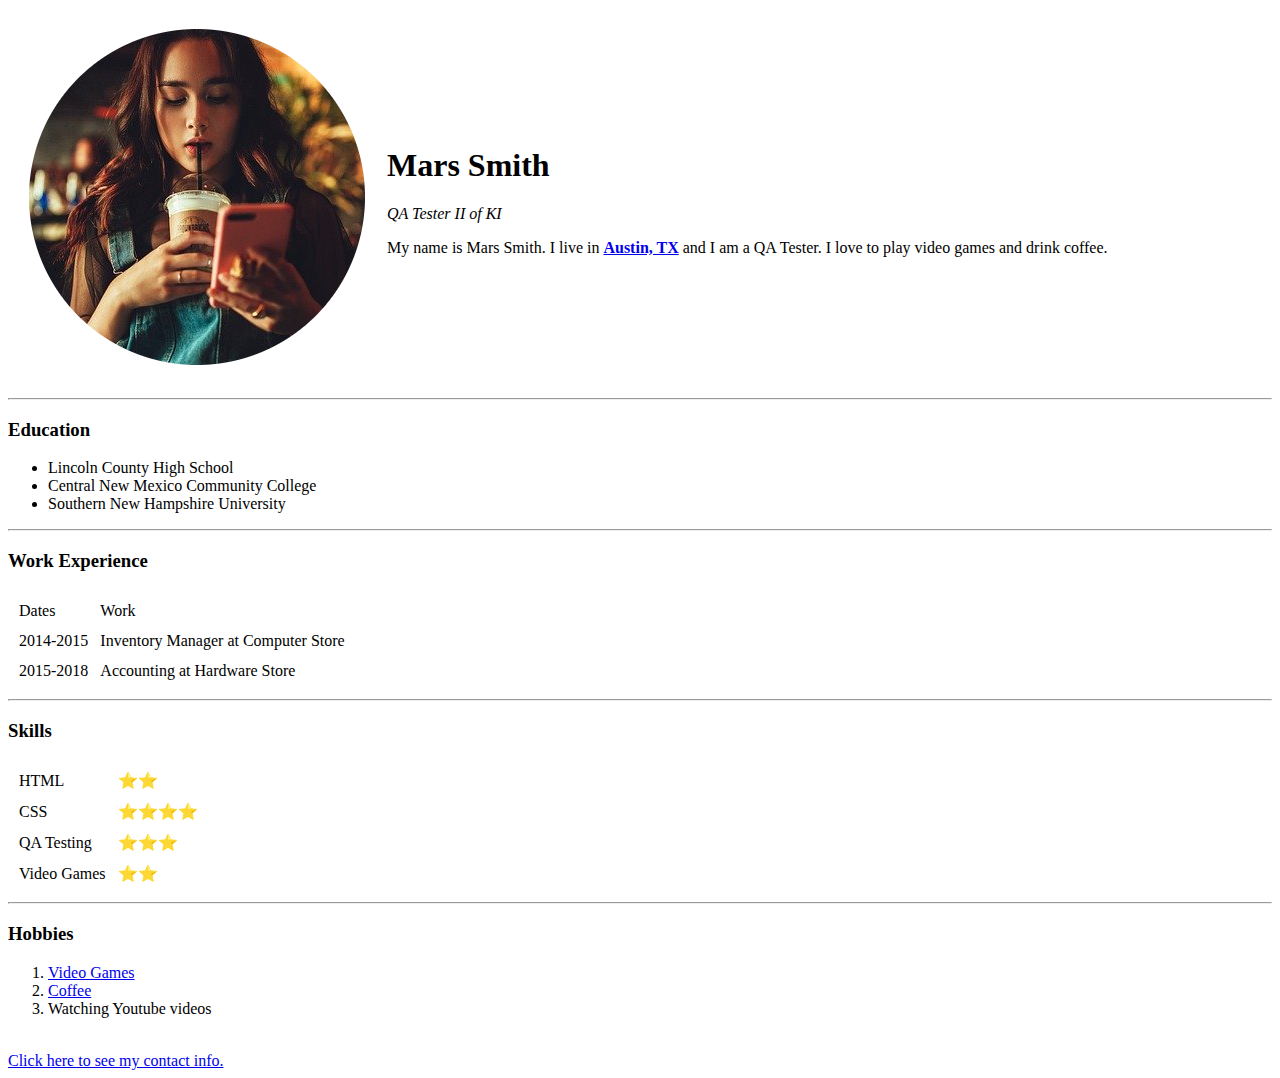
==== index.html @ b7d71f47 "Add initial CV website files" ====
<!DOCTYPE html><html lang="en" dir="ltr">
  <head>
    <meta charset="utf-8">
    <title>Mars' Personal Site</title>
  </head>
  <body>
    <!--  Please do not use this attribute in the table in the future; it is deprecated. Use separate CSS file instead. -->
    <table cellspacing="20">
      <tr>
        <td><img src="images/coffee-photo.png" alt="coffee"></td>
        <td>
          <h1>Mars Smith</h1>
          <p><em>QA Tester II of KI</em></p>
          <p>My name is Mars Smith. I live in <strong><a href="https://www.huffpost.com/entry/14-reasons-austin-is-the-weirdest-city-in-america_n_55785f64e4b0a774939d0cff">Austin, TX</a></strong> and I am a QA Tester. I love to play video games and drink coffee.</p>
        </td>
      </tr>
    </table>
    <hr>
    <h3>Education</h3>
    <ul>
      <li>Lincoln County High School</li>
      <li>Central New Mexico Community College</li>
      <li>Southern New Hampshire University</li>
    </ul>
    <hr>
    <h3>Work Experience</h3>
    <table cellspacing="10">
      <thead>
        <tr>
          <td>Dates</td>
          <td>Work</td>
        </tr>
      </thead>
      <tbody>
        <tr>
          <td>2014-2015</td>
          <td>Inventory Manager at Computer Store</td>
        </tr>
        <tr>
          <td>2015-2018</td>
          <td>Accounting at Hardware Store</td>
        </tr>
      </tbody>
    </table>
  <hr>
    <h3>Skills</h3>
    <table cellspacing="10">
        <tr>
          <td>HTML</td>
          <td>⭐⭐</td>
        </tr>
        <tr>
          <td>CSS</td>
          <td>⭐⭐⭐⭐</td>
        </tr>
        <tr>
          <td>QA Testing</td>
          <td>⭐⭐⭐</td>
        </tr>
        <tr>
          <td>Video Games</td>
          <td>⭐⭐</td>
        </tr>
    </table>
    <hr>
    <h3>Hobbies</h3>
    <ol>
      <li><a href="https://www.verywellmind.com/video-games-could-treat-mental-illness-study-shows-5190213">Video Games</a></li>
      <li><a href="https://www.hsph.harvard.edu/news/hsph-in-the-news/is-coffee-good-or-bad-for-your-health/">Coffee</a></li>
      <li>Watching Youtube videos</li>
    </ol>
    <br>
    <a href="contactus.html">Click here to see my contact info.</a>
  </body>
</html>
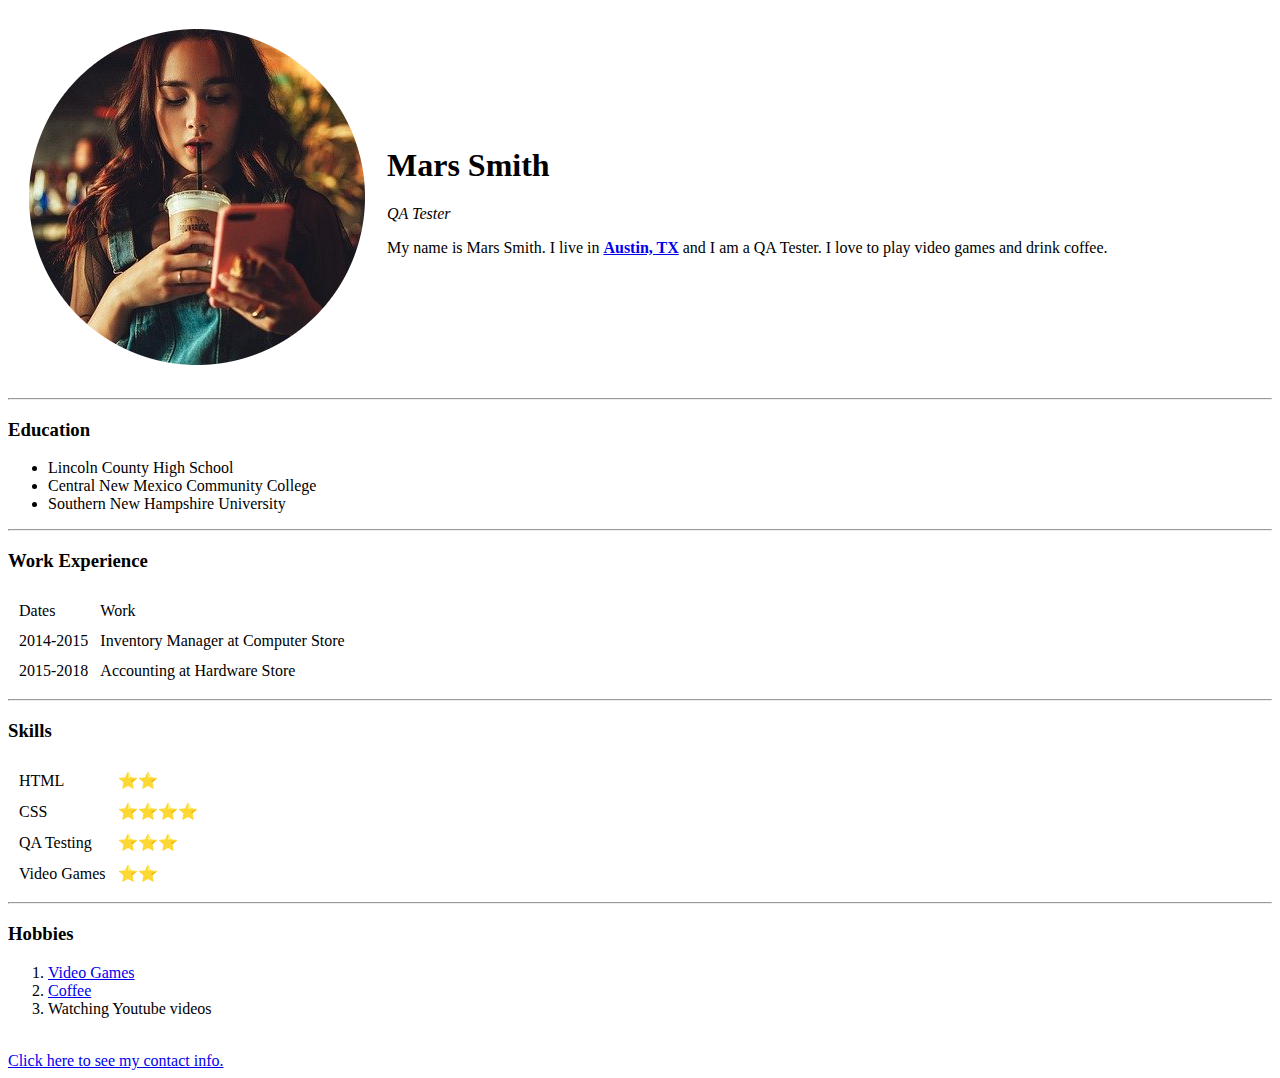
==== commit 469bdae7: "Made slight change to index" ====
--- a/index.html
+++ b/index.html
@@ -10,7 +10,7 @@
         <td><img src="images/coffee-photo.png" alt="coffee"></td>
         <td>
           <h1>Mars Smith</h1>
-          <p><em>QA Tester II of KI</em></p>
+          <p><em>QA Tester</em></p>
           <p>My name is Mars Smith. I live in <strong><a href="https://www.huffpost.com/entry/14-reasons-austin-is-the-weirdest-city-in-america_n_55785f64e4b0a774939d0cff">Austin, TX</a></strong> and I am a QA Tester. I love to play video games and drink coffee.</p>
         </td>
       </tr>
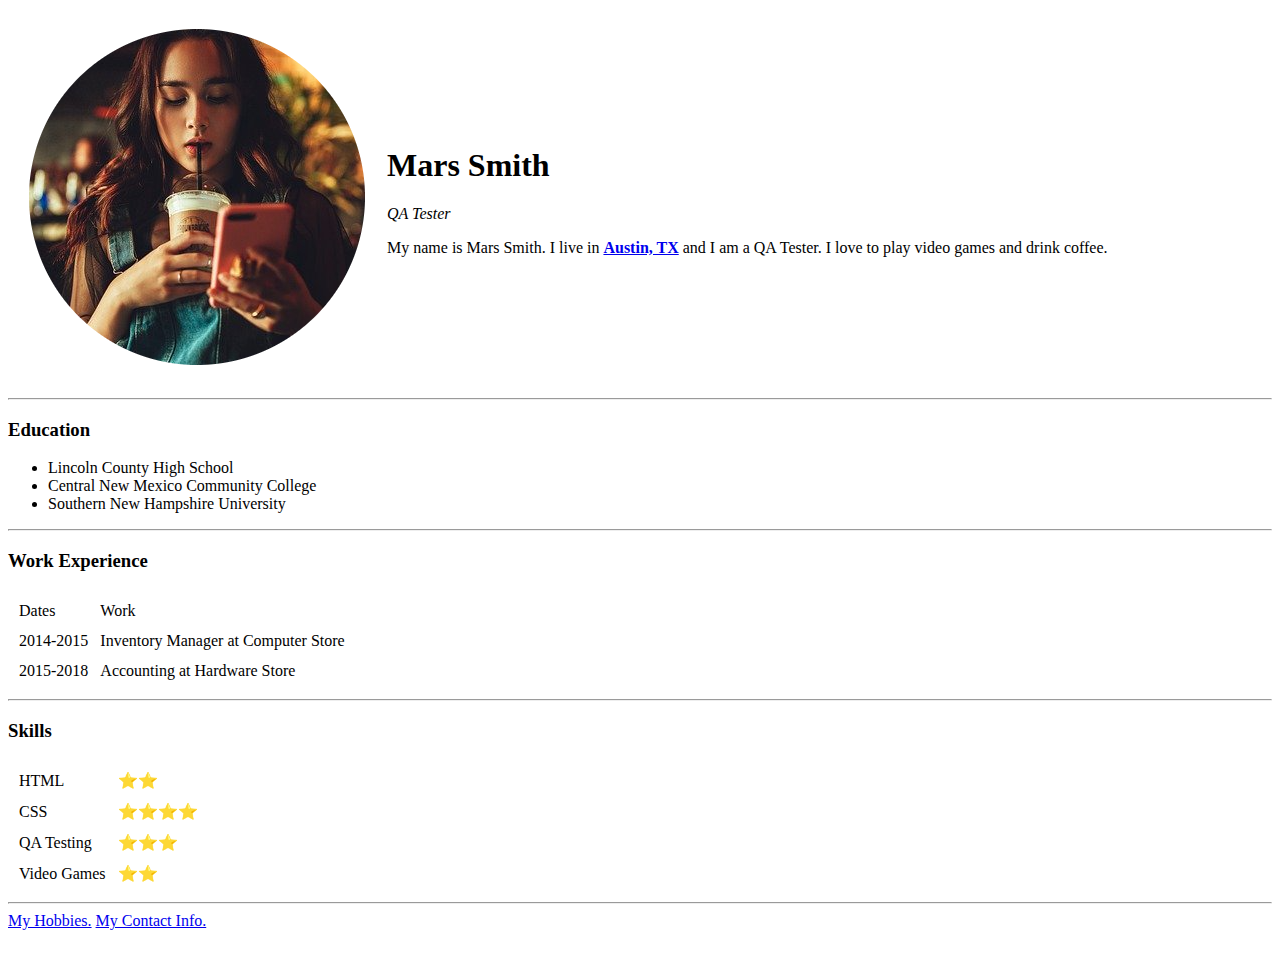
==== commit 987ed0cc: "Adding updated html files to cv" ====
--- a/index.html
+++ b/index.html
@@ -63,13 +63,9 @@
         </tr>
     </table>
     <hr>
-    <h3>Hobbies</h3>
-    <ol>
-      <li><a href="https://www.verywellmind.com/video-games-could-treat-mental-illness-study-shows-5190213">Video Games</a></li>
-      <li><a href="https://www.hsph.harvard.edu/news/hsph-in-the-news/is-coffee-good-or-bad-for-your-health/">Coffee</a></li>
-      <li>Watching Youtube videos</li>
-    </ol>
+    <a href="hobbies.html">My Hobbies.</a>
+    <a href="contactus.html">My Contact Info.</a>
     <br>
-    <a href="contactus.html">Click here to see my contact info.</a>
+    <br>
   </body>
 </html>
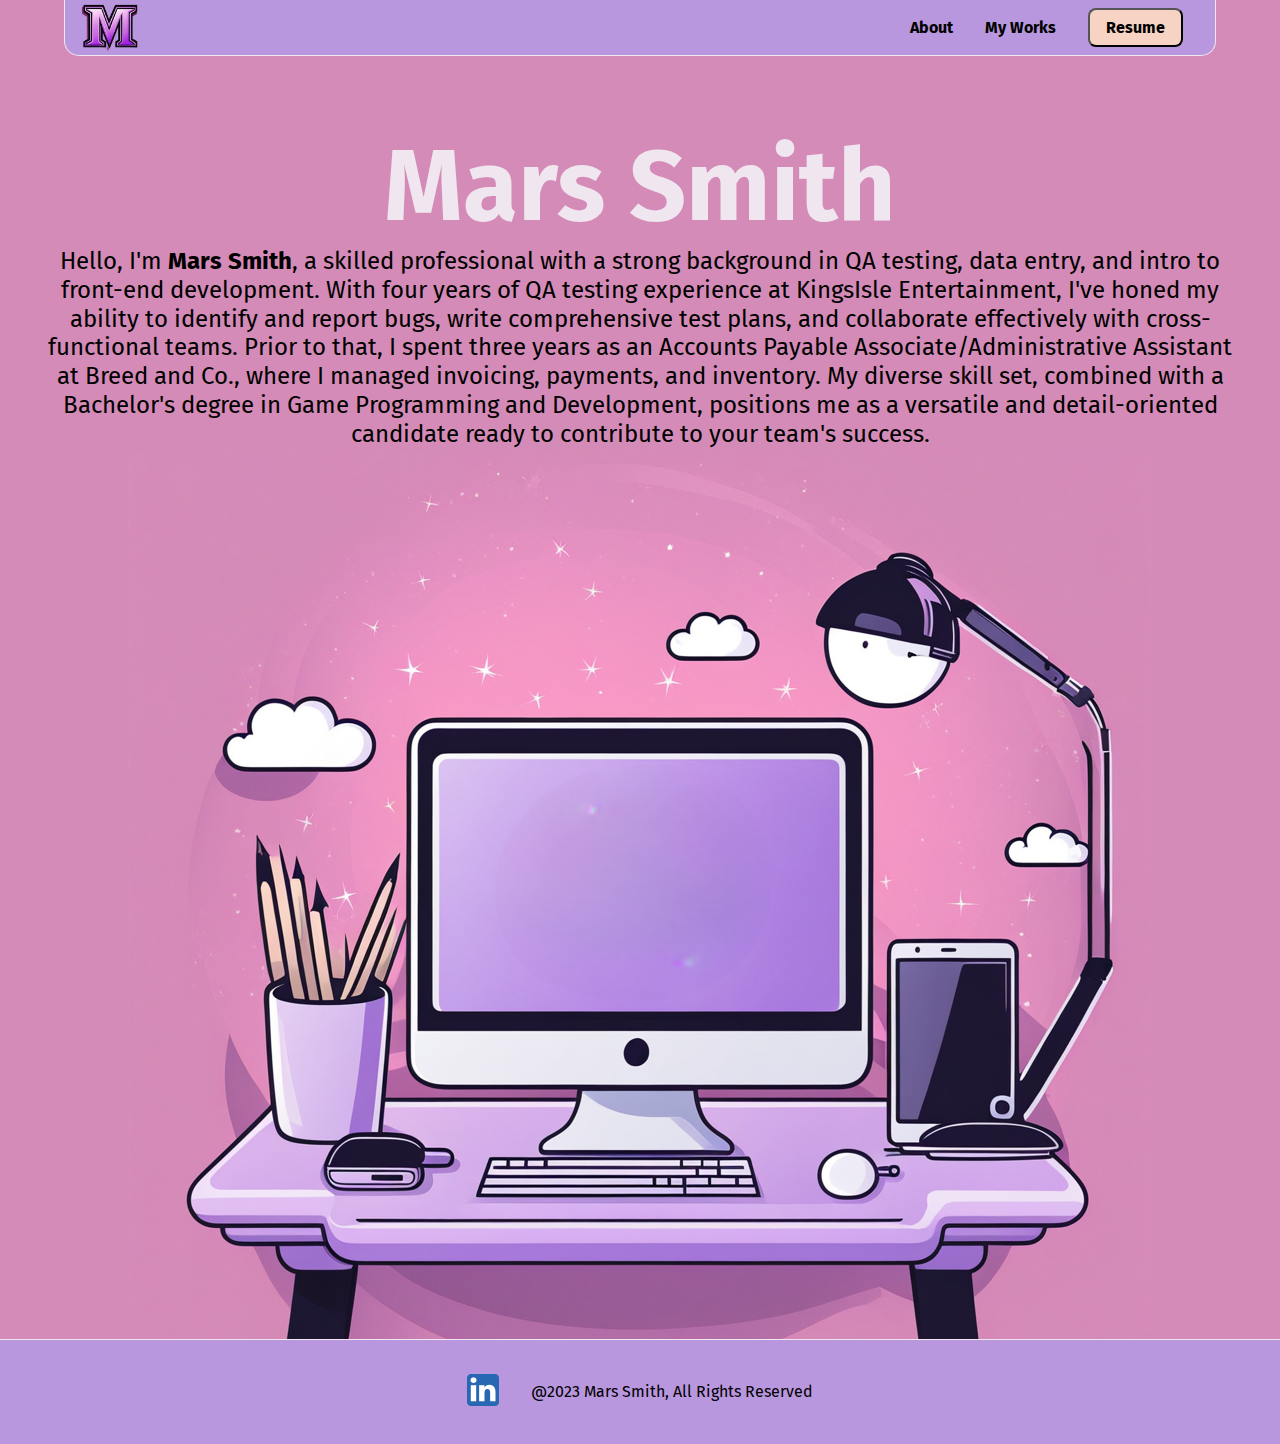
==== commit d43782eb: "Adding files for portfolio website" ====
--- a/index.html
+++ b/index.html
@@ -1,71 +1,91 @@
-<!DOCTYPE html><html lang="en" dir="ltr">
-  <head>
-    <meta charset="utf-8">
-    <title>Mars' Personal Site</title>
-  </head>
-  <body>
-    <!--  Please do not use this attribute in the table in the future; it is deprecated. Use separate CSS file instead. -->
-    <table cellspacing="20">
-      <tr>
-        <td><img src="images/coffee-photo.png" alt="coffee"></td>
-        <td>
-          <h1>Mars Smith</h1>
-          <p><em>QA Tester</em></p>
-          <p>My name is Mars Smith. I live in <strong><a href="https://www.huffpost.com/entry/14-reasons-austin-is-the-weirdest-city-in-america_n_55785f64e4b0a774939d0cff">Austin, TX</a></strong> and I am a QA Tester. I love to play video games and drink coffee.</p>
-        </td>
-      </tr>
-    </table>
-    <hr>
-    <h3>Education</h3>
-    <ul>
-      <li>Lincoln County High School</li>
-      <li>Central New Mexico Community College</li>
-      <li>Southern New Hampshire University</li>
-    </ul>
-    <hr>
-    <h3>Work Experience</h3>
-    <table cellspacing="10">
-      <thead>
-        <tr>
-          <td>Dates</td>
-          <td>Work</td>
-        </tr>
-      </thead>
-      <tbody>
-        <tr>
-          <td>2014-2015</td>
-          <td>Inventory Manager at Computer Store</td>
-        </tr>
-        <tr>
-          <td>2015-2018</td>
-          <td>Accounting at Hardware Store</td>
-        </tr>
-      </tbody>
-    </table>
-  <hr>
-    <h3>Skills</h3>
-    <table cellspacing="10">
-        <tr>
-          <td>HTML</td>
-          <td>⭐⭐</td>
-        </tr>
-        <tr>
-          <td>CSS</td>
-          <td>⭐⭐⭐⭐</td>
-        </tr>
-        <tr>
-          <td>QA Testing</td>
-          <td>⭐⭐⭐</td>
-        </tr>
-        <tr>
-          <td>Video Games</td>
-          <td>⭐⭐</td>
-        </tr>
-    </table>
-    <hr>
-    <a href="hobbies.html">My Hobbies.</a>
-    <a href="contactus.html">My Contact Info.</a>
-    <br>
-    <br>
-  </body>
-</html>
+<!DOCTYPE html>
+<html lang="en">
+
+<head>
+	<meta charset="UTF-8" />
+	<meta name="viewport" content="width=device-width, initial-scale=1.0" />
+	<meta http-equiv="X-UA-Compatible" content="ie=edge" />
+	<title>Mars Smith, Web Design and Development</title>
+	<link rel="icon" type="image/x-icon" href="images/favicon.ico" />
+	<link rel="stylesheet" href="shared.css" />
+	<link rel="stylesheet" href="main.css" />
+	<link rel="preconnect" href="https://fonts.googleapis.com" />
+	<link rel="preconnect" href="https://fonts.gstatic.com" crossorigin />
+	<link href="https://fonts.googleapis.com/css2?family=Fira+Sans&display=swap" rel="stylesheet" />
+</head>
+
+<body>
+	<div class="backdrop"></div>
+	<header class="main-header">
+		<div>
+			<button class="hamburger-icon">
+				<span class="hamburger-icon__bar"></span>
+				<span class="hamburger-icon__bar"></span>
+				<span class="hamburger-icon__bar"></span>
+			</button>
+			<a href="index.html" class="logo">
+				<img src="images/letterMLogoNoBackground.png" alt="The letter M logo" />
+			</a>
+		</div>
+		<nav class="main-nav">
+			<ul class="main-nav__items">
+				<li class="main-nav__item">
+					<a href="about/index.html">About</a>
+				</li>
+				<li class="main-nav__item">
+					<a href="my-works/index.html">My Works</a>
+				</li>
+				<li class="main-nav__item main-nav__item--cta">
+					<button onclick="location.href='resume/Mars-Smith-Resume.pdf';">Resume</button>
+				</li>
+			</ul>
+		</nav>
+	</header>
+	<nav class="mobile-nav">
+		<ul class="mobile-nav__items">
+			<li class="mobile-nav__item">
+				<a href="about/index.html">About</a>
+			</li>
+			<li class="mobile-nav__item">
+				<a href="my-works/index.html">My Works</a>
+			</li>
+			<li class="mobile-nav__item mobile-nav__item--cta">
+				<button onclick="location.href='resume/Mars-Smith-Resume.pdf';">Resume</button>
+			</li>
+		</ul>
+	</nav>
+	<main>
+		<div class="main-title">
+			<h1>Mars Smith</h1>
+		</div>
+		<div class="main-description">
+			<p>
+				Hello, I'm <strong>Mars Smith</strong>, a skilled professional with a strong background in QA testing,
+				data entry, and intro to front-end development. With four years of QA testing experience at KingsIsle
+				Entertainment, I've honed my ability to identify and report bugs, write comprehensive test plans, and
+				collaborate effectively with cross-functional teams. Prior to that, I spent three years as an Accounts
+				Payable Associate/Administrative Assistant at Breed and Co., where I managed invoicing, payments, and
+				inventory. My diverse skill set, combined with a Bachelor's degree in Game Programming and Development,
+				positions me as a versatile and detail-oriented candidate ready to contribute to your team's success.
+			</p>
+		</div>
+		<div class="main-image"></div>
+	</main>
+	<footer class="main-footer">
+		<nav>
+			<ul class="main-footer__links">
+				<li class="main-footer__link">
+					<a href="https://www.linkedin.com/in/mars-smith-64380a56/">
+						<img src="images/32w_linkedin logo_icon.png" alt="linkedin logo">
+					</a>
+				</li>
+				<li class="main-footer__link">
+					<p>@2023 Mars Smith, All Rights Reserved</p>
+				</li>
+			</ul>
+		</nav>
+	</footer>
+	<script src="shared.js"></script>
+</body>
+
+</html>--- a/shared.css
+++ b/shared.css
@@ -0,0 +1,267 @@
+/* Everything except the rules in the media queries are for mobile view. */
+
+* {
+	margin: 0;
+	padding: 0;
+	box-sizing: border-box;
+}
+
+html {
+	height: 100vh;
+	font-size: 1rem;
+	font-family: "Fira Sans", sans-serif;
+}
+
+li {
+	list-style: none;
+}
+
+a {
+	text-decoration: none;
+}
+
+body {
+	min-height: 100vh;
+	background-color: #d58bb7;
+	display: grid;
+	grid-template-rows: 3.5rem auto fit-content(8rem);
+	grid-template-areas:
+		"header"
+		"main"
+		"footer";
+}
+
+.backdrop {
+	display: none;
+	position: absolute;
+	opacity: 0;
+	transition: opacity 0.2s linear;
+	top: 0;
+	left: 0;
+	z-index: 100;
+	width: 100vw;
+	height: 100vh;
+	background: rgba(0, 0, 0, 0.7);
+}
+
+.main-header {
+	width: 100%;
+	position: sticky;
+	top: 0;
+	left: 4%;
+	margin: 0 auto;
+	background: #b897de;
+	padding: 0.5rem 1rem;
+	z-index: 60;
+	display: flex;
+	align-items: center;
+	justify-content: space-between;
+	border: 1px #f0e6ef solid;
+	border-top: 0px;
+	border-left: 0px;
+	border-right: 0px;
+	grid-area: header;
+}
+
+.logo {
+	color: #f0e6ef;
+	text-decoration: none;
+	font-weight: bold;
+}
+
+.logo img {
+	height: 3rem;
+	vertical-align: middle;
+}
+
+/* don't want this to display because should show the mobile menu */
+.main-nav {
+	display: none;
+}
+
+.main-nav__items {
+	margin: 0;
+	padding: 0;
+	list-style: none;
+	display: flex;
+}
+
+.main-nav__item {
+	margin: 0 1rem;
+}
+
+.main-nav__item a,
+.mobile-nav__item a {
+	text-decoration: none;
+	color: black;
+	font-weight: bold;
+	padding: 0.2rem 0;
+}
+
+.main-nav__item a:hover,
+.main-nav__item a:active {
+	color: white;
+	border-bottom: 5px solid white;
+}
+
+.main-nav__item--cta button,
+.mobile-nav__item--cta button {
+	color: black;
+	background: #f7d3c4;
+	font-family: Fira Sans;
+	font-size: 1rem;
+	font-weight: bold;
+	padding: 0.5rem 1rem;
+	border-radius: 8px;
+}
+
+.main-nav__item--cta button:hover,
+.main-nav__item--cta button:active,
+.mobile-nav__item--cta button:hover,
+.mobile-nav__item--cta button:active {
+	color: black;
+	background: white;
+	border: none;
+}
+
+.mobile-nav {
+	display: none;
+	position: fixed;
+	z-index: 101;
+	width: 55%;
+	/* top: 40px; */
+	left: 0;
+	background-image: radial-gradient(ellipse at center, rgba(167, 84, 214, 0.9) 0%, rgba(230, 88, 194, 0.9));
+	height: 100vh;
+	transform: translateX(3rem);
+	transition: opacity 500ms ease-in, transform 500ms ease-in;
+}
+
+.mobile-nav__items {
+	width: 90%;
+	height: 100%;
+	list-style: none;
+	margin: 0 auto;
+	padding: 0;
+	display: flex;
+	flex-direction: column;
+	justify-content: center;
+	align-items: center;
+}
+
+.mobile-nav__item {
+	margin: 1rem 0;
+}
+
+.mobile-nav__item a,
+.mobile-nav__item button {
+	font-size: 1.5rem;
+}
+
+.hamburger-icon {
+	width: 3rem;
+	background: transparent;
+	border: none;
+	cursor: pointer;
+	margin: 20px;
+	vertical-align: middle;
+}
+
+.hamburger-icon:focus {
+	outline: none;
+}
+
+.hamburger-icon__bar {
+	width: 100%;
+	height: 0.2rem;
+	background: black;
+	display: block;
+	margin: 0.6rem 0;
+}
+
+main {
+	grid-area: main;
+}
+
+.main-footer {
+	font-size: 1rem;
+	position: relative;
+	height: 105px;
+	background: #b897de;
+	padding: 1rem;
+	text-align: center;
+	border-top: #f0e6ef 1px solid;
+	grid-area: footer;
+}
+
+.main-footer__links {
+	list-style: none;
+	margin: 0;
+	padding: 0;
+	display: flex;
+	flex-direction: column;
+	align-items: center;
+}
+
+.main-footer__link {
+	margin: 0.5rem 0;
+}
+
+.main-footer__link a {
+	color: black;
+	text-decoration: none;
+}
+
+.main-footer__link a:hover,
+.main-footer__link a:active {
+	color: #ccc;
+}
+
+.open {
+	display: block !important;
+	opacity: 1 !important;
+	transform: translateY(0) !important;
+}
+
+/* for desktop view */
+@media (min-width: 68rem) {
+	.main-header {
+		width: 90%;
+		border: 1px #f0e6ef solid;
+		border-top: 0px;
+		border-radius: 0 0 15px 15px;
+	}
+
+	.main-nav__items {
+		align-items: center;
+	}
+
+	.main-nav__item--cta button:hover {
+		cursor: pointer;
+	}
+
+	.hamburger-icon {
+		display: none;
+	}
+
+	.main-nav {
+		display: flex;
+	}
+
+	.main-footer {
+		position: relative;
+		display: flex;
+		flex-direction: row;
+		justify-content: center;
+		align-items: center;
+	}
+
+	.main-footer__link {
+		margin: 0 1rem;
+	}
+
+	.main-footer__links {
+		flex-direction: row;
+		justify-content: center;
+	}
+}--- a/main.css
+++ b/main.css
@@ -0,0 +1,67 @@
+/* Everything except the rules in the media queries are for mobile view. */
+
+main {
+	display: flex;
+	flex-direction: column;
+	justify-content: space-evenly;
+}
+
+.main-title {
+	color: #f0e6ef;
+	text-align: center;
+	font-size: 25px;
+	margin: 0;
+	margin-top: 15px;
+}
+
+.main-description {
+	text-align: center;
+	font-size: 1rem;
+	line-height: 1.5;
+	margin: 0 40px;
+}
+
+.main-image {
+	background-image: url(images/275-simpleOfficeDesk.png);
+	background-repeat: no-repeat;
+	background-position: center;
+	height: 270px;
+	border-radius: 100px;
+}
+
+/* For tablet view */
+@media screen and (max-width: 68rem) and (min-width: 40rem) {
+	.main-image {
+		background-image: url(images/630-simpleOfficeDesk.png);
+		height: 635px;
+	}
+}
+
+/* For desktop view */
+@media (min-width: 68rem) {
+	main {
+		align-items: center;
+	}
+
+	.main-title {
+		color: #f0e6ef;
+		text-align: center;
+		font-size: 50px;
+		margin: 0;
+		margin-top: 70px;
+	}
+
+	.main-description {
+		text-align: center;
+		font-size: 1.5rem;
+		line-height: 1.2;
+		padding: 0;
+		max-width: 75rem;
+	}
+
+	.main-image {
+		background-image: url(images/simpleOfficeDesk.png);
+		height: 890px;
+		width: 90%;
+	}
+}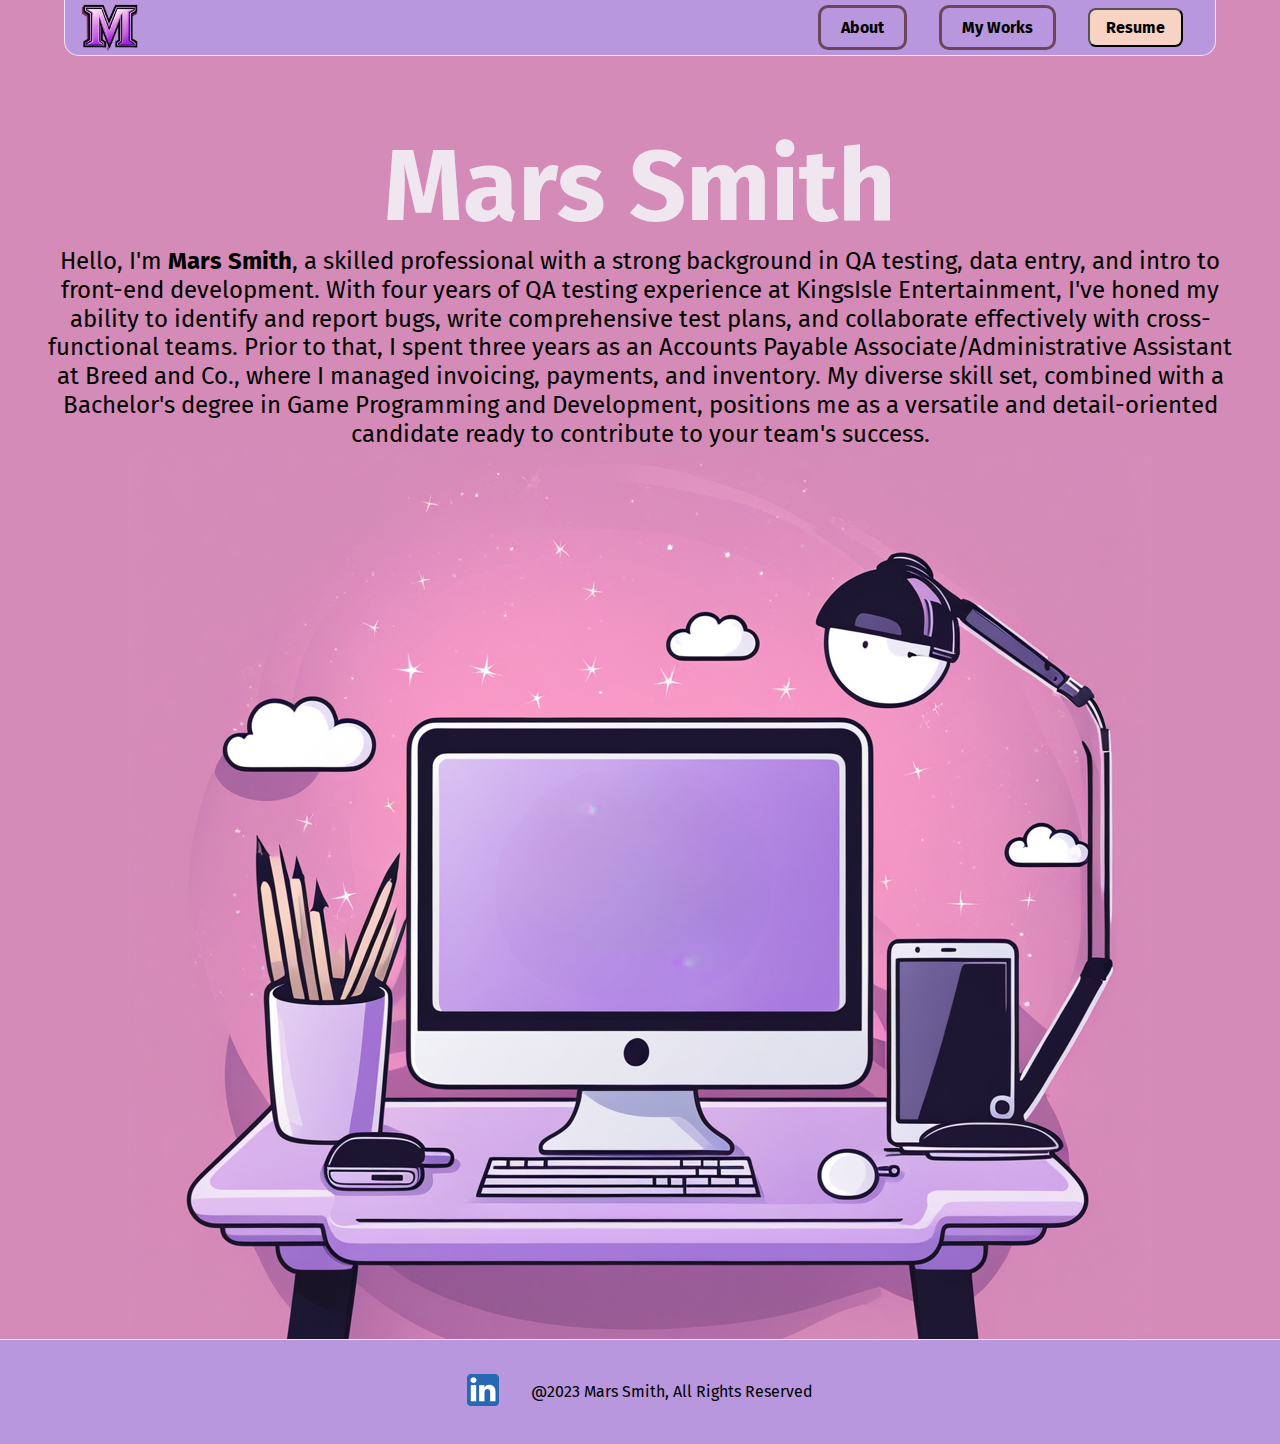
==== commit 50d1ad04: "Added button class" ====
--- a/index.html
+++ b/index.html
@@ -29,10 +29,10 @@
 		</div>
 		<nav class="main-nav">
 			<ul class="main-nav__items">
-				<li class="main-nav__item">
+				<li class="main-nav__item button">
 					<a href="about/index.html">About</a>
 				</li>
-				<li class="main-nav__item">
+				<li class="main-nav__item button">
 					<a href="my-works/index.html">My Works</a>
 				</li>
 				<li class="main-nav__item main-nav__item--cta">
@@ -88,4 +88,4 @@
 	<script src="shared.js"></script>
 </body>
 
-</html>+</html>
--- a/shared.css
+++ b/shared.css
@@ -44,6 +44,27 @@
 	background: rgba(0, 0, 0, 0.7);
 }
 
+.button {
+	/* display: inline-block; */
+	text-decoration: none;
+	padding: 10px 20px;
+	border: 3px solid #6b465b;
+	border-radius: 10px;
+
+}
+
+.button:hover {
+	animation: pulsate 1s ease-in-out;
+}
+
+@keyframes pulsate {
+	0% {
+		box-shadow:
+			0 0 25px #ffd8ef,
+			0 0 50px #60515a;
+	}
+}
+
 .main-header {
 	width: 100%;
 	position: sticky;
@@ -100,8 +121,8 @@
 
 .main-nav__item a:hover,
 .main-nav__item a:active {
-	color: white;
-	border-bottom: 5px solid white;
+/*	color: white;
+	border-bottom: 5px solid white; */
 }
 
 .main-nav__item--cta button,
@@ -121,7 +142,7 @@
 .mobile-nav__item--cta button:active {
 	color: black;
 	background: white;
-	border: none;
+	border: white 2px solid;
 }
 
 .mobile-nav {
@@ -264,4 +285,4 @@
 		flex-direction: row;
 		justify-content: center;
 	}
-}+}
